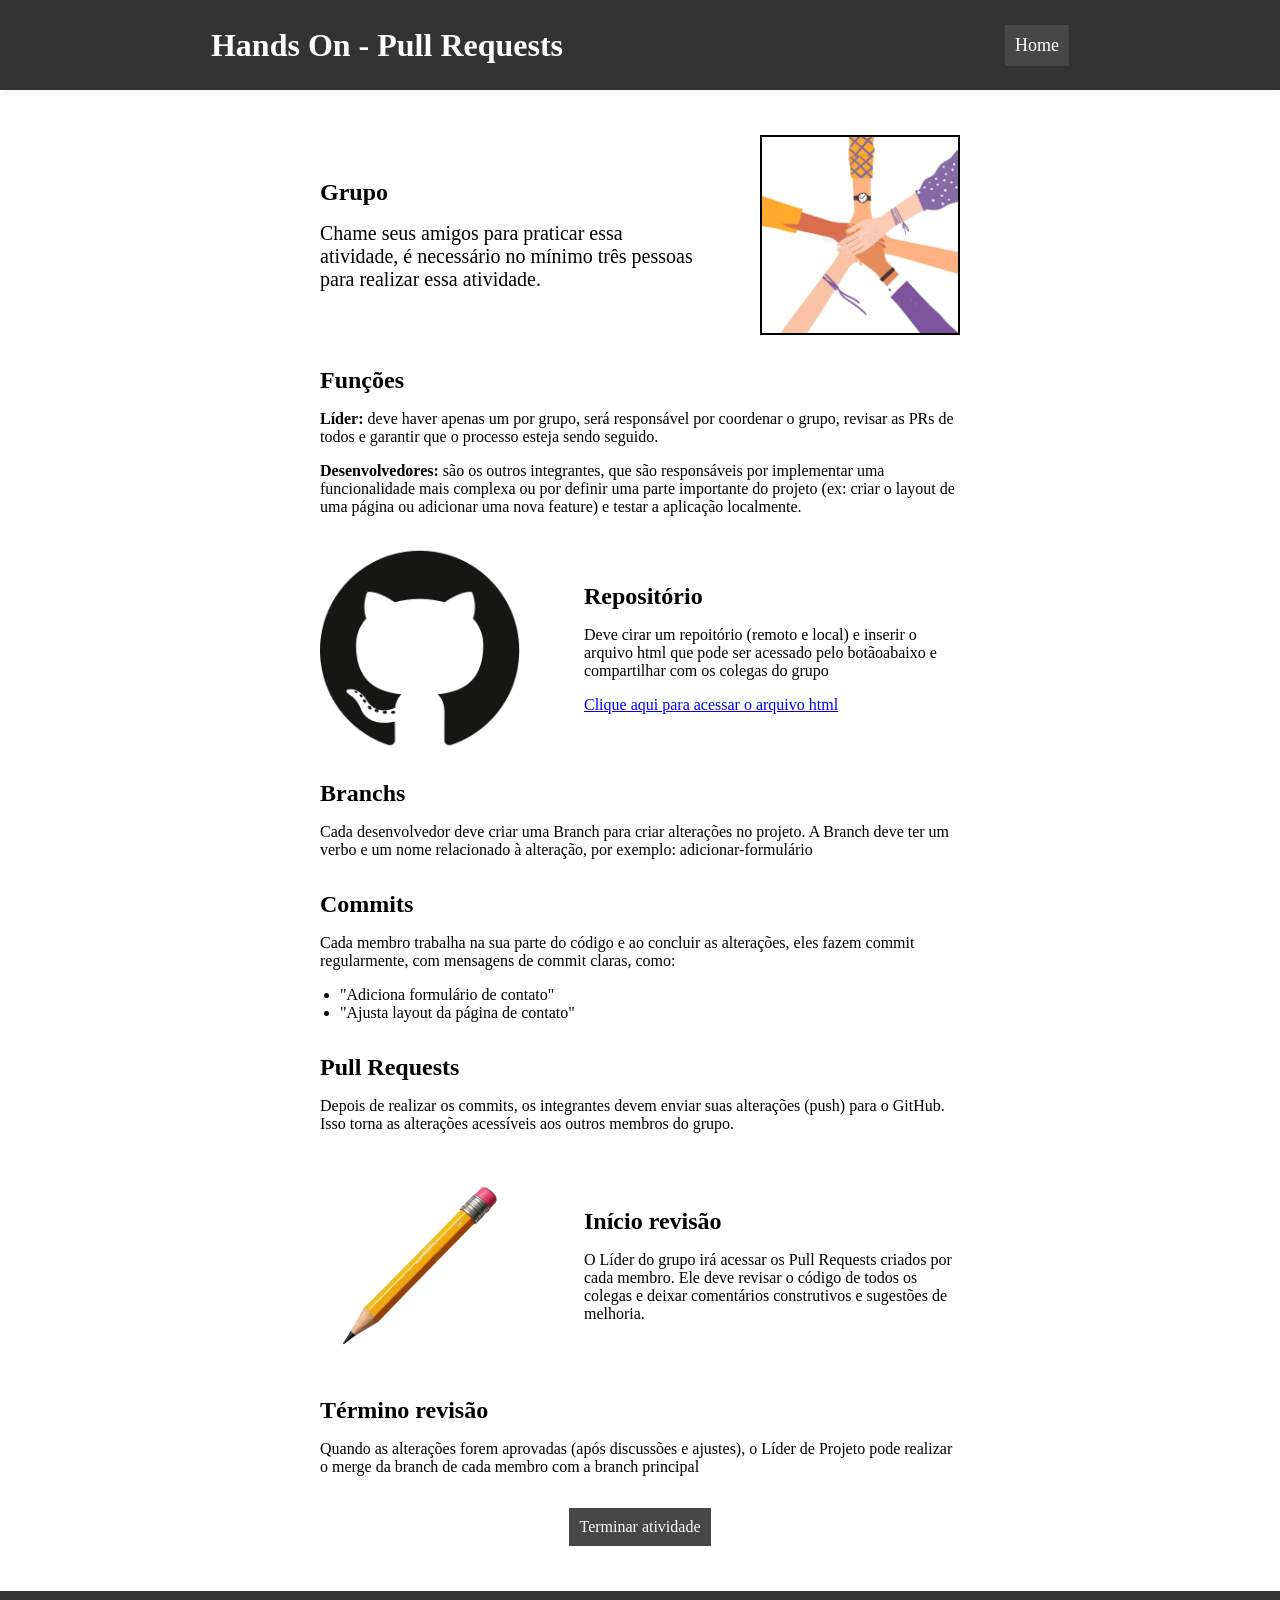
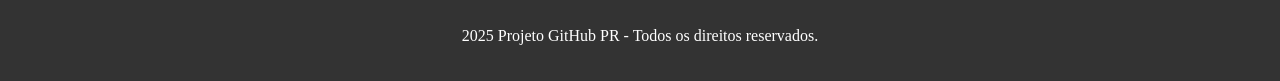
==== handsOn.html @ 93dfbd5d "feat: Adicionando página de hands on, que possui a atividade que estamos fazendo em sala" ====
<!DOCTYPE html>
<html lang="en">

<head>
    <meta charset="UTF-8">
    <meta name="viewport" content="width=device-width, initial-scale=1.0">
    <title>Hands On</title>
    <style>
        * {
            margin: 0;
            top: 0;
            padding: 0;
            box-sizing: border-box;
            font-family: permanent marker, cursive;
        }

        :root {
            --primary-color: #f4f4f9;
            --secondary-color: #333;
        }

        header {
            width: 100%;
            text-align: center;
            height: 10vh;
            background-color: var(--secondary-color);
            color: white;
            display: flex;
            justify-content: space-around;
            align-items: center;
            box-shadow: 3px 3px 5px var(--primary-color);
        }

        header>nav>ul {
            list-style: none;
            display: flex;
            align-items: center;
        }

        header>nav>ul>li {
            background-color: color-mix(in srgb,
                    var(--secondary-color) 90%, white 10%);
            padding: 10px;
        }

        header>nav>ul>li:hover {
            background-color: color-mix(in srgb,
                    var(--secondary-color) 80%, white 20%);
            cursor: pointer;
        }

        header>nav>ul>li>a {
            text-decoration: none;
            font-size: 18px;
            color: white;
            height: fit-content;
            width: fit-content;
        }

        main {
            width: 50vw;
            margin: 5vh auto 5vh;
            display: flex;
            flex-direction: column;
            gap: 32px;
        }

        h3{
            font-size: 24px;
        }

        .big-letter {
            font-size: 20px;
        }

        section {
            display: flex;
            gap: 5vw;
            align-items: center;
        }

        section>.with-image {
            display: flex;
            flex-direction: column;
            gap: 16px;
            max-width: 400px;
        }
        
        section > div{
            display: flex;
            flex-direction: column;
            gap: 16px;
        }

        section>img {
            width: 22vw;
            min-width: 200px;
            border: solid 2px black;
        }

        ul {
            margin-left: 20px;
        }

        footer {
            width: 100%;
            text-align: center;
            height: 10vh;
            display: flex;
            justify-content: center;
            align-items: center;
            background-color: var(--secondary-color);
            color: white;
        }

        #finish:hover {
            background-color: color-mix(in srgb,
                    var(--secondary-color) 80%, white 20%);
            cursor: pointer;
        }

        #finish {
            background-color: color-mix(in srgb,
                    var(--secondary-color) 90%, white 10%);
            padding: 10px;
            color: white;
            width: fit-content;
            text-decoration: none;
            margin: auto;
        }


        @media(max-width: 500px) {
            header {
                flex-direction: column;
                height: 16vh;
            }

            h1 {
                font-size: 24px;
            }

            main {
                width: 80vw;
            }
        }
    </style>
</head>

<body>
    <header>
        <h1>Hands On - Pull Requests</h1>
        <nav>
            <ul>
                <li><a href="./aulaPR.html">Home</a></li>
            </ul>
        </nav>
    </header>
    <main>
        <section>
            <div class="with-image">
                <h3>Grupo</h3>
                <p class="big-letter">Chame seus amigos para praticar essa atividade, é necessário no mínimo três
                    pessoas para realizar
                    essa
                    atividade.</p>
            </div>
            <img src="./assets/img/friendship.webp" alt="Imagem representativa de amizade">
        </section>
        <section>
            <div>
                <h3>Funções</h3>
                <p><strong>Líder:</strong> deve haver apenas um por grupo, será responsável por coordenar o grupo,
                    revisar
                    as PRs de todos e garantir que o processo esteja sendo seguido.</p>
                <p><strong>Desenvolvedores:</strong> são os outros integrantes, que são responsáveis por implementar uma
                    funcionalidade
                    mais complexa ou por definir uma parte importante do projeto (ex: criar o
                    layout de uma página ou adicionar uma nova feature) e testar a aplicação
                    localmente.</p>
            </div>
        </section>
        <section>
            <img src="./assets/img/github-icon.webp" alt="Logo do Git Hub" style="border: none;">
            <div class="with-image">
                <h3>Repositório</h3>
                <p>Deve cirar um repoitório (remoto e local) e inserir o arquivo html que pode ser acessado pelo
                    botãoabaixo
                    e compartilhar com os colegas do grupo
                </p>
                <a href="https://drive.google.com/file/d/1JkIt0YmygQdBB9hUqAHk_rM36WYMYusl/view" target="_blank">Clique
                    aqui para acessar o arquivo html</a>
            </div>
        </section>
        <section>
            <div>
                <h3>Branchs</h3>
                <p>Cada desenvolvedor deve criar uma Branch para criar alterações no projeto. A
                    Branch deve ter um verbo e um nome relacionado à alteração, por exemplo: adicionar-formulário</p>
            </div>
        </section>
        <section>
            <div>
                <h3>Commits</h3>
                <p>Cada membro trabalha na sua parte do código e ao concluir as alterações, eles
                    fazem commit regularmente, com mensagens de commit claras, como:
                </p>
                <ul>
                    <li>"Adiciona formulário de contato"</li>
                    <li>"Ajusta layout da página de contato"</li>
                </ul>
            </div>
        </section>
        <section>
            <div>
                <h3>Pull Requests</h3>
                <p> Depois de realizar os commits, os integrantes devem enviar suas alterações (push)
                    para o GitHub. Isso torna as alterações acessíveis aos outros membros do
                    grupo.</p>
            </div>
        </section>
        <section>
            <img src="./assets/img/pencil.png" alt="Imagem representativa de uma revisão" style="border: none;">
            <div class="with-image">
                <h3>Início revisão</h3>
                <p>O Líder do grupo irá acessar os Pull Requests criados por cada membro. Ele
                    deve revisar o código de todos os colegas e deixar comentários construtivos e
                    sugestões de melhoria.</p>
            </div>
        </section>
        <section>
            <div>
                <h3>Término revisão</h3>
                <p> Quando as alterações forem aprovadas (após discussões e ajustes), o Líder de
                    Projeto pode realizar o merge da branch de cada membro com a branch
                    principal
                </p>
            </div>
        </section>
        <a href="./aulaPR.html" id="finish">Terminar atividade</a>
    </main>
    <footer>
        <p>2025 Projeto GitHub PR - Todos os direitos reservados.</p>
    </footer>
</body>

</html>
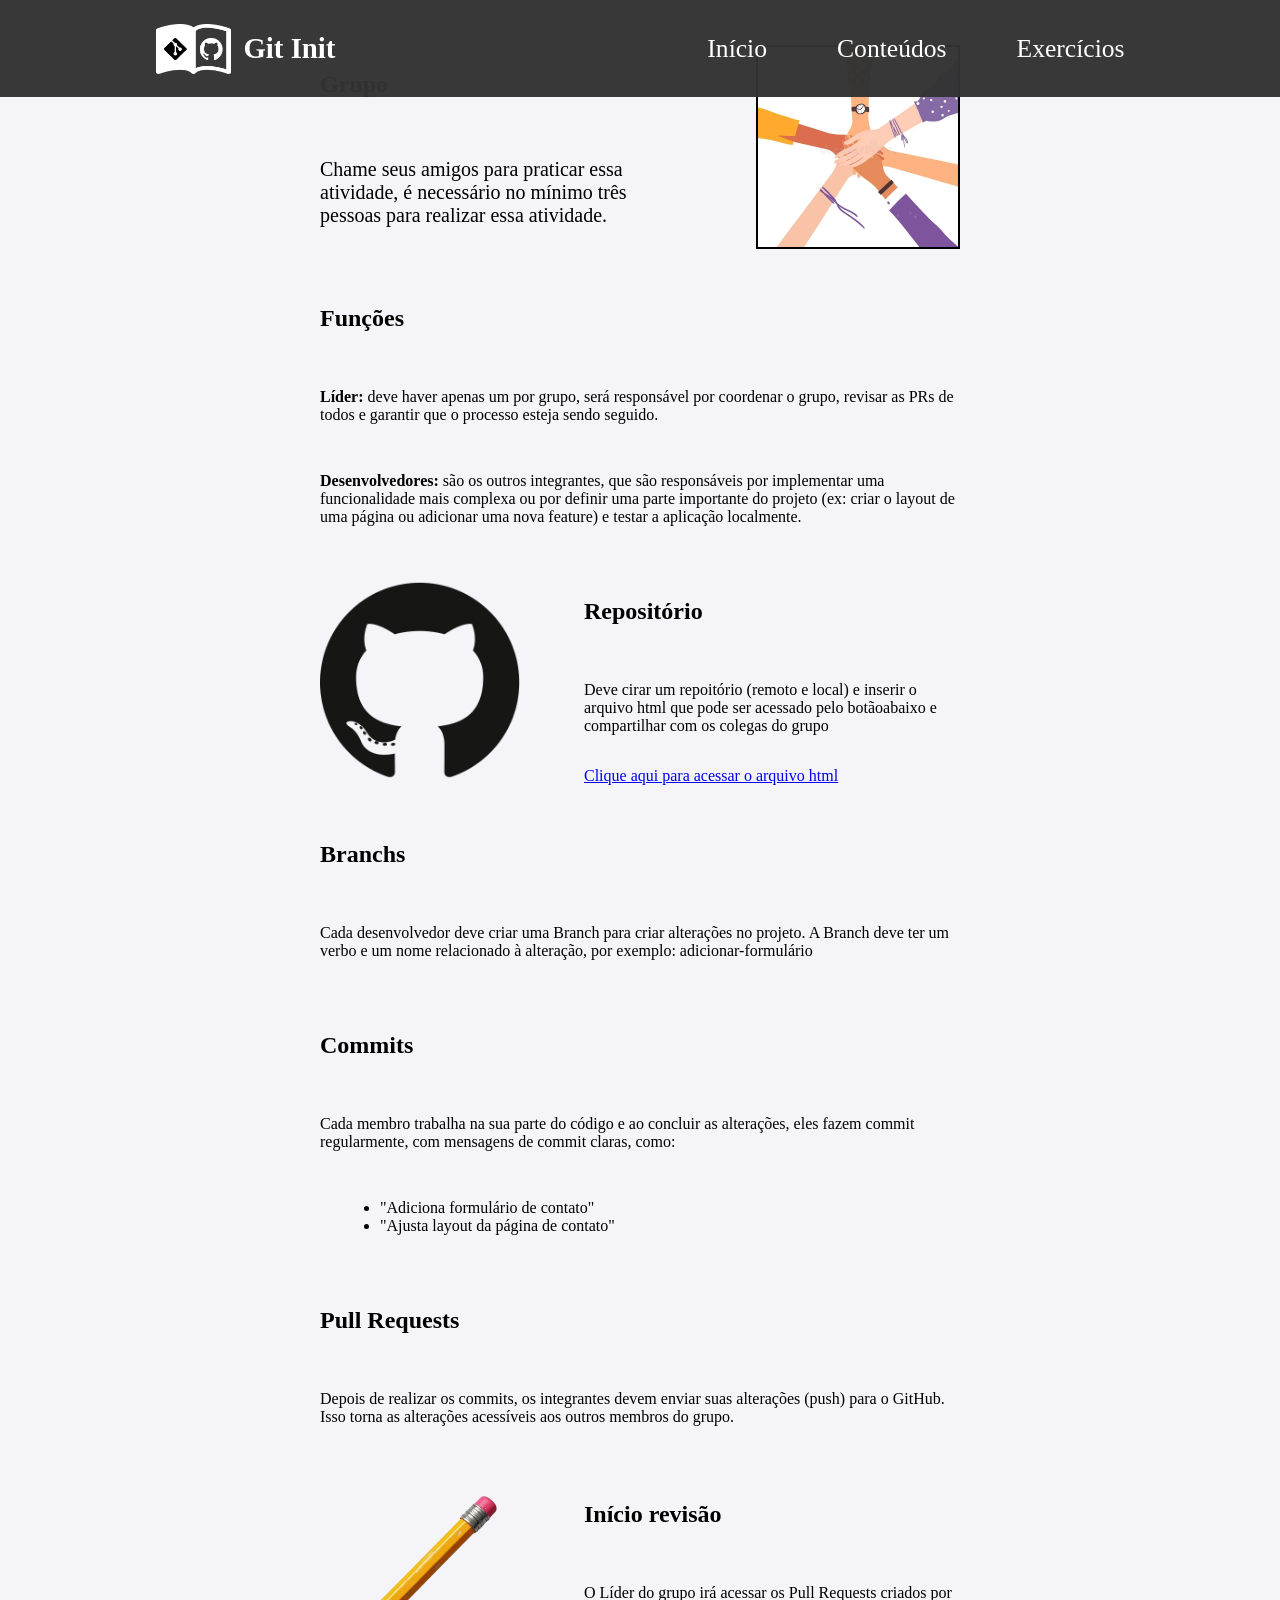
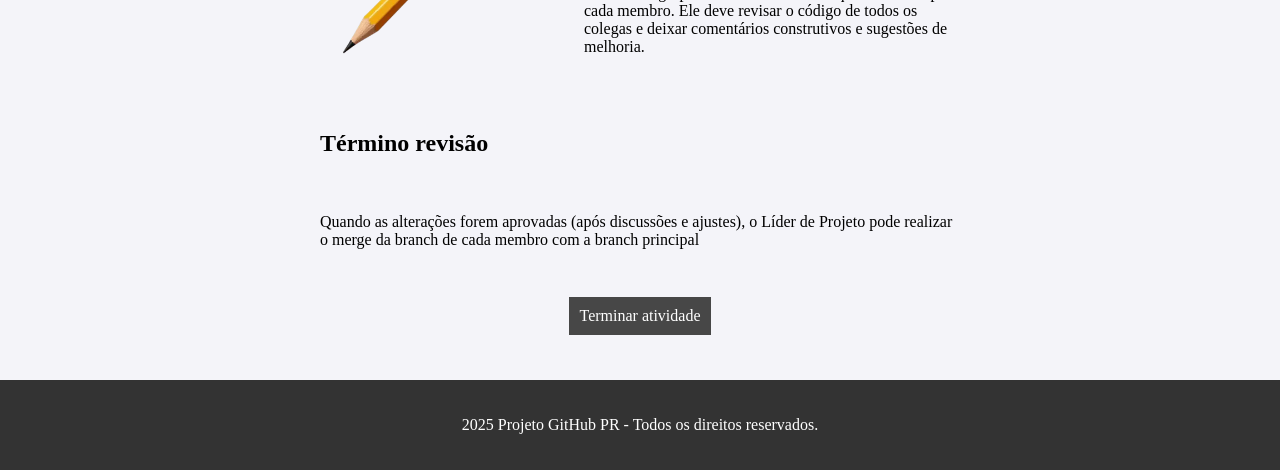
==== commit 7350f487: "feature: Padronizar Header entre todas as páginas" ====
--- a/handsOn.html
+++ b/handsOn.html
@@ -4,59 +4,10 @@
 <head>
     <meta charset="UTF-8">
     <meta name="viewport" content="width=device-width, initial-scale=1.0">
+    <link rel="shortcut icon" href="./assets/icons/IconGitInit.png" type="image/x-icon">
+    <link rel="stylesheet" href="header.css">
     <title>Hands On</title>
     <style>
-        * {
-            margin: 0;
-            top: 0;
-            padding: 0;
-            box-sizing: border-box;
-            font-family: permanent marker, cursive;
-        }
-
-        :root {
-            --primary-color: #f4f4f9;
-            --secondary-color: #333;
-        }
-
-        header {
-            width: 100%;
-            text-align: center;
-            height: 10vh;
-            background-color: var(--secondary-color);
-            color: white;
-            display: flex;
-            justify-content: space-around;
-            align-items: center;
-            box-shadow: 3px 3px 5px var(--primary-color);
-        }
-
-        header>nav>ul {
-            list-style: none;
-            display: flex;
-            align-items: center;
-        }
-
-        header>nav>ul>li {
-            background-color: color-mix(in srgb,
-                    var(--secondary-color) 90%, white 10%);
-            padding: 10px;
-        }
-
-        header>nav>ul>li:hover {
-            background-color: color-mix(in srgb,
-                    var(--secondary-color) 80%, white 20%);
-            cursor: pointer;
-        }
-
-        header>nav>ul>li>a {
-            text-decoration: none;
-            font-size: 18px;
-            color: white;
-            height: fit-content;
-            width: fit-content;
-        }
-
         main {
             width: 50vw;
             margin: 5vh auto 5vh;
@@ -148,14 +99,20 @@
 </head>
 
 <body>
-    <header>
-        <h1>Hands On - Pull Requests</h1>
+   <header>
+        <div class="logo">
+            <img src="./assets/icons/IconGitInit.png" alt="Logo_Site" width="75" height="50">
+            <span>Git Init</span>
+        </div>
         <nav>
             <ul>
-                <li><a href="./aulaPR.html">Home</a></li>
+                <li><a href="./index.html">Início</a></li>
+                <li><a href="./informacoes.html">Conteúdos</a></li>
+                <li><a href="./handsOn.html">Exercícios</a></li>
             </ul>
         </nav>
     </header>
+
     <main>
         <section>
             <div class="with-image">
--- a/header.css
+++ b/header.css
@@ -0,0 +1,57 @@
+:root {
+    --primary-color: #f4f4f9;
+    --secondary-color: #333;
+}
+
+body {
+    font-family: permanent marker, cursive;
+    background-color: #f4f4f9;
+    margin: 0;
+    padding: 0;
+}
+
+span {
+    font-size: 1.8em;
+    font-weight: bold;
+    position: relative;
+}
+
+header>nav>ul {
+    display: flex;
+    list-style: none;
+    gap: 40px;
+    font-size: 1.6em;
+}
+
+header>nav>ul>li>a {
+    color: white;
+    text-decoration: none;
+    padding: 15px;
+}
+
+header>nav>ul>li>a:hover {
+    background-color: #555555;
+    border-radius: 15px;
+}
+
+header {
+    background-color: #333333f8;
+    color: white;
+    padding: 8px;
+    display: flex;
+    justify-content: space-around;
+    align-items: center;
+    position: fixed;
+    width: 100%;
+    top: 0;
+}
+
+.logo {
+    display: flex;
+    align-items: center;
+    gap: 12px;
+}
+
+.logo>img {
+    width: 75px;
+}
